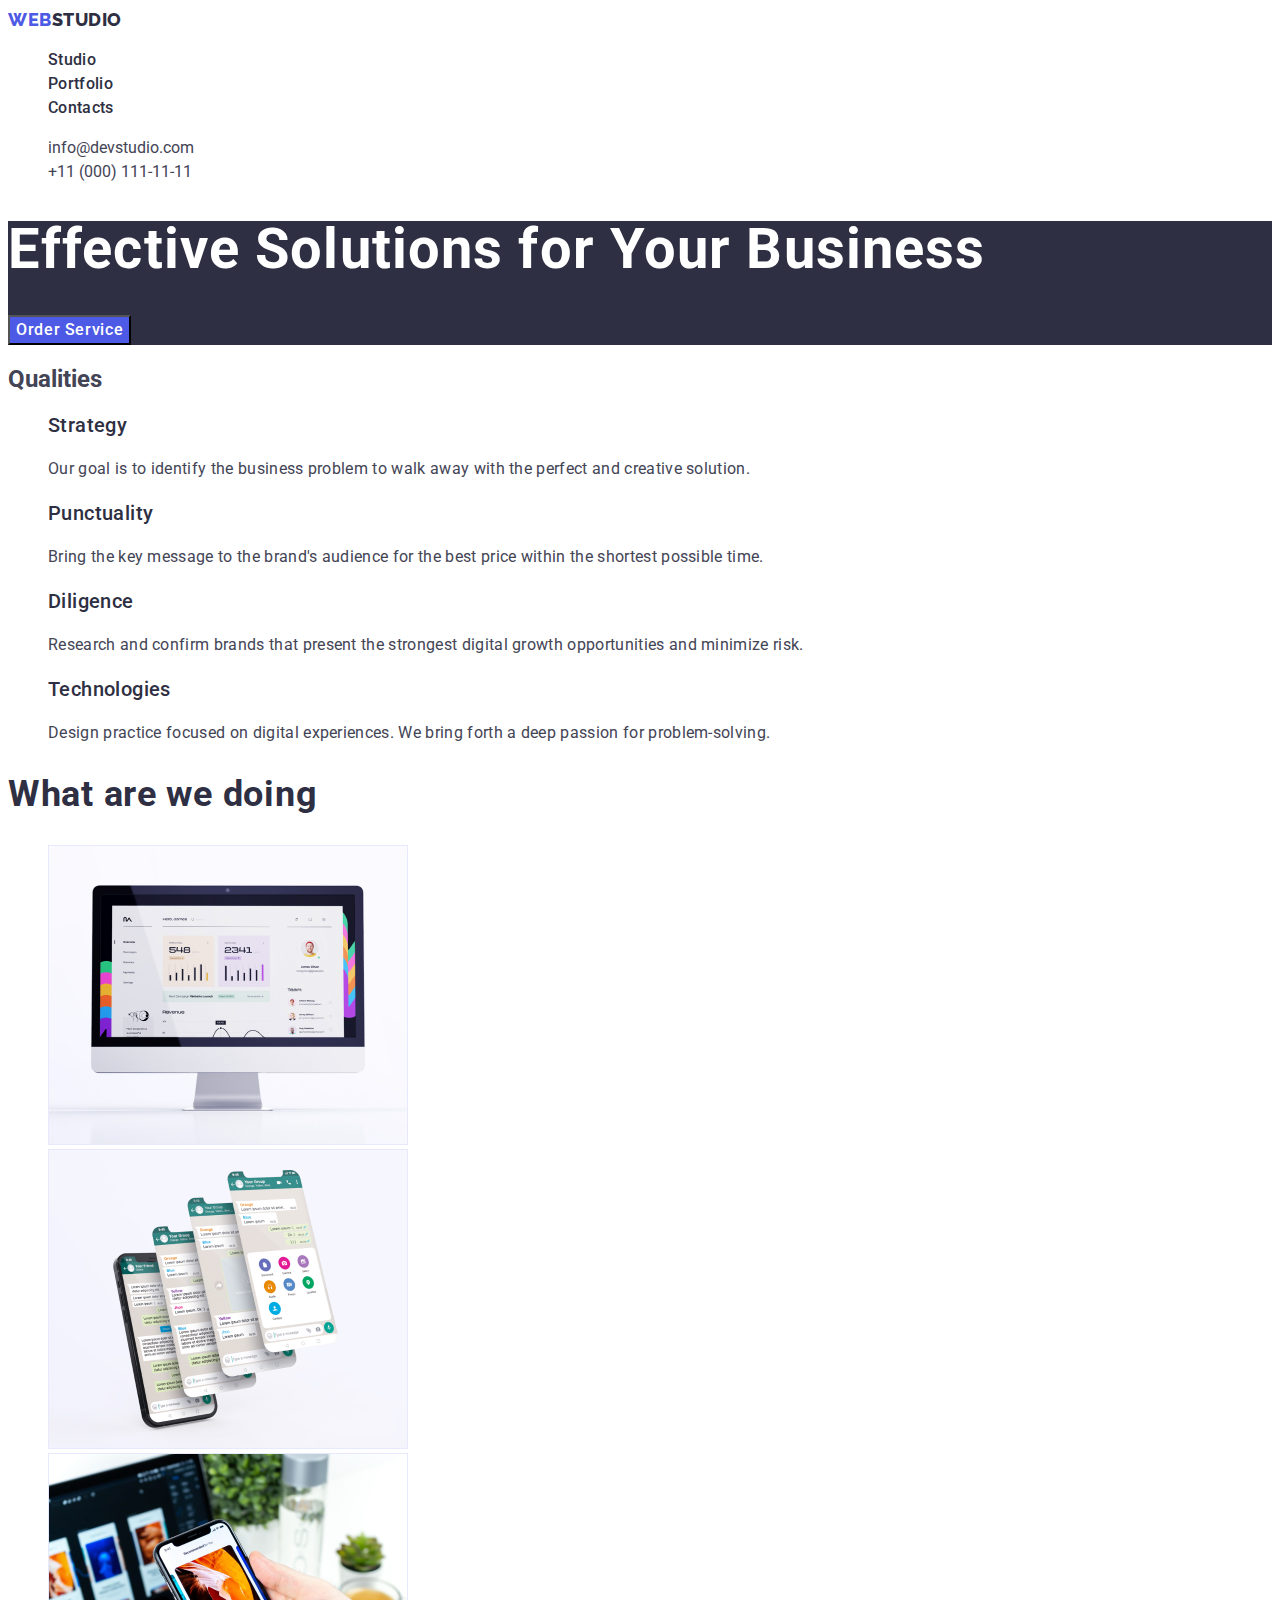
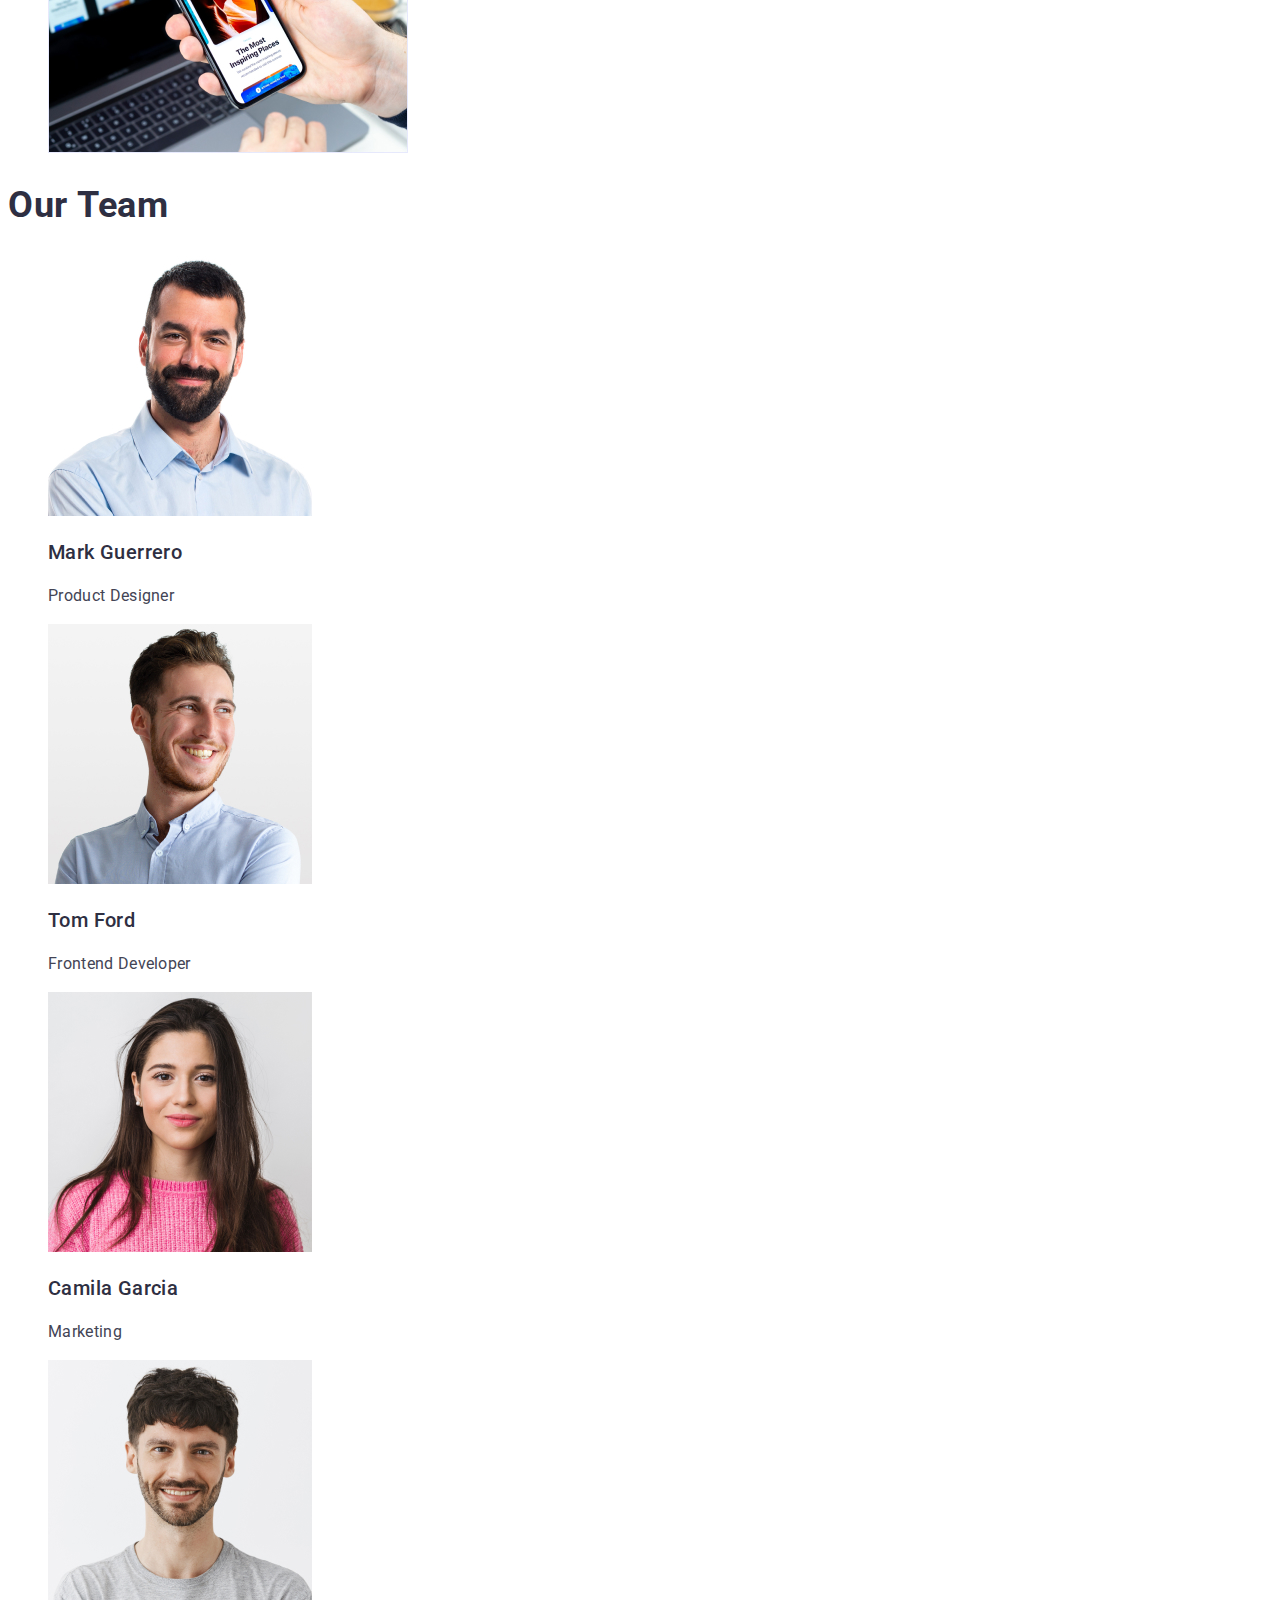
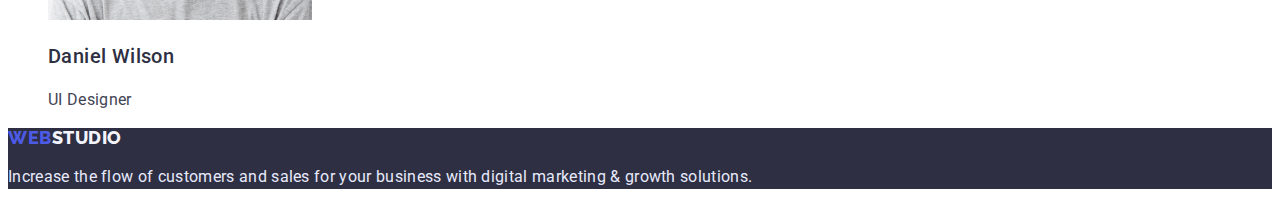
==== index.html @ 1cca3644 "Initial commit" ====
<!DOCTYPE html>
<html lang="en">

<head>
    <meta charset="UTF-8">
    <meta http-equiv="X-UA-Compatible" content="IE=edge">
    <meta name="viewport" content="width=device-width, initial-scale=1.0">
    <link
        href="https://fonts.googleapis.com/css2?family=Raleway:wght@800&family=Roboto:wght@400;500;700;900&display=swap"
        rel="stylesheet">
    <link rel="stylesheet" href="./css/styles.css">
    <title>Business</title>
</head>

<body>
    <!--Header-->
    <header class="page-header">
        <nav class="page-nav">
            <a class="logo-header" href="./index.html">Web<span class="header-logo-dark">Studio</span></a>
            <ul class="header-nav-buttons list">
                <li class="header-button"><a class="header-button-link link" href="./index.html">Studio</a></li>
                <li class="header-button"><a class="header-button-link link" href="./portfolio.html">Portfolio</a></li>
                <li class="header-button"><a class="header-button-link link" href="">Contacts</a></li>
            </ul>
        </nav>
        <address class="header-adress">
            <ul class="address-list">
                <li class="address-list-item">
                    <a class="address-list-link" href="mailto:info@devstudio.com">info@devstudio.com</a>
                </li>
                <li class="address-list-item">
                    <a class="address-list-link" href="tel:+110001111111">+11 (000) 111-11-11</a>
                </li>
            </ul>
        </address>
    </header>
    <!--Main-->
    <main class="main-page">
        <section class="main-section">
            <h1 class="main-title">Effective Solutions for Your Business</h1>
            <button class="hero-button" type="button">Order Service</button>
        </section>
        <section class="main-section-qualities">
            <h2 class="main-title-qualities">Qualities</h2>
            <ul class="list-qualities list">
                <li class="list-qualities-item">
                    <h3 class="section-title">Strategy</h3>
                    <p class="main-page-text">Our goal is to identify the business
                        problem to walk away with the perfect and creative solution.</p>
                </li>
                <li class="list-qualities-item">
                    <h3 class="section-title">Punctuality</h3>
                    <p class="main-page-text">Bring the key message to the brand's audience for the best price within
                        the shortest possible
                        time.</p>
                </li>
                <li class="list-qualites-item">
                    <h3 class="section-title">Diligence</h3>
                    <p class="main-page-text">Research and confirm brands that present the strongest digital growth
                        opportunities and minimize risk.</p>
                </li>
                <li class="list-qualities-item">
                    <h3 class="section-title">Technologies</h3>
                    <p class="main-page-text">Design practice focused on digital experiences. We bring forth a deep
                        passion for problem-solving.</p>
                </li>
            </ul>
        </section>

        <section class="main-section-doing">
            <h2 class="main-title-images">What are we doing</h2>
            <ul class="list-images-doings list">
                <li class="list-images-item"><img class="picture-computer" src="./images/pc.jpg" alt="computer"
                        width="360"></li>
                <li class="list-images-item"><img class="picture-screen" src="./images/screen.jpg" alt="screen"
                        width="360"></li>
                <li class="list-images-item"><img class="picture-phone" src="./images/phone.jpg" alt="phone"
                        width="360"></li>
            </ul>
        </section>

        <section class="main-section-images-team">
            <h2 class="main-title-images">Our Team</h2>
            <ul class="list-our-team list">
                <li class="list-our-team-item">
                    <img class="picture-designer" src="./images/mg.jpg" alt="Product Designer.jpg" width="264">
                    <h3 class="section-title">Mark Guerrero</h3>
                    <p class="main-page-text">Product Designer</p>
                </li>
                <li class="list-our-team-item">
                    <img class="picture-developer" src="./images/tf.jpg" alt="Frontend Developer" width="264">
                    <h3 class="section-title">Tom Ford</h3>
                    <p class="main-page-text">Frontend Developer</p>
                </li>
                <li class="list-our-team-item">
                    <img class="picture-marketing" src="./images/cg.jpg" alt="Marketing" width="264">
                    <h3 class="section-title">Camila Garcia</h3>
                    <p class="main-page-text">Marketing</p>
                </li>
                <li class="list-our-team-item">
                    <img class="picture-UI" src="./images/dw.jpg" alt="UI Designer" width="264">
                    <h3 class="section-title">Daniel Wilson</h3>
                    <p class="main-page-text">UI Designer</p>
                </li>
            </ul>
        </section>
    </main>
    <!--Footer-->
    <footer class="page-footer">
        <a class="footer-logo link" href="./index.html">Web<span class="footer-logo-white">Studio</span></a>
        <p class="text-footer">Increase the flow of customers and sales for your business with digital marketing
            & growth solutions.</p>
    </footer>
</body>

</html>
---- css/styles.css ----
:root {
 --iris: #4D5AE5;
 --ocean: #404BBF;
 --navy-blue: #2E2F42;
 --green: #31D0AA;
 --slate: #434455;
 --light-slate: #8E8F99;
 --cornflower: #E7E9FC;
 --cloud: #F4F4FD;
 --navy-blue-modal: #2E2F42;
 --white: #FFFFFF;
}

.list{
list-style: none;
}

.link{
    text-decoration:none;
}

body {font-family: 'Roboto', sans-serif;
    color: var(--slate);
}
    
/*===============Header=================*/

.address-list-item {
list-style: none;
}

.address-list-link {
    text-decoration: none;
    font-style: normal;
    font-size: 16px;
    line-height: 1.5;
    color: var(--slate);
}

.address-list-link:hover,
.address-list-link:focus {
color: var(--ocean);
}

/* .header-nav-item {

}
.header-nav-link {

} */
.header-nav-link:hover, 
.header-nav-link:focus {
color: var(--ocean);
}

.logo-header {
    text-decoration: none;
    font-family: 'Raleway', sans-serif;
        font-weight: 800;
        font-size: 18px;
        line-height: 1.33;
        letter-spacing: 0.03em;
        text-transform: uppercase;
        color: var(--iris);
}

.header-logo-dark {
    color: var(--navy-blue);
}


.header-button-link {
    font-weight: 500;
    font-size: 16px;
    line-height: 1.5;
    letter-spacing: 0.02em;
    color: var(--navy-blue);

}

.header-button-link:hover,
.header-button-link:focus {
    color: var(--ocean);
}

/*===============Header=================*/


/*===============Main===================*/

.main-section{
    background: var(--navy-blue);
}

.section-title {
font-weight: 500;
font-size: 20px;
line-height: 1.2;
letter-spacing: 0.02em;
color: var(--navy-blue);
   
}

.main-page-text {
font-size: 16px;
line-height: 1.5;
letter-spacing: 0.02em;
color: var(--slate);

}

.main-title-portfolio{
    font-size: 56px;
    line-height: 1.0;
    letter-spacing: 0.02em;
    color: var(--navy-blue);
}

.main-title{
        font-size: 56px;
        line-height: 1.0;
        letter-spacing: 0.02em;
        color: var(--white);
}

.main-title-images {
    font-size: 36px;
    line-height: 1.11;
    letter-spacing: 0.02em;
    color: var(--navy-blue);

}
 
.hero-button {
    font-family: 'Roboto', sans-serif;
    font-weight: 500;
    font-size: 16px;
    line-height: 1.5;
    letter-spacing: 0.04em;
    cursor: pointer;
    background: var(--iris);
    color: var(--white); 
    }
    

.hero-button:hover,
.hero-button:focus {
    background: var(--ocean);
    color:var(--white);
}
.menu-item-button{
    font-family: 'Roboto',sans-serif;
    font-weight: 500;
    font-size: 16px;
    line-height: 1.5;
    letter-spacing: 0.04em;
    background: var(--white);
    color: var(--iris);
        
}
.menu-item-button:hover,
.menu-item-button:focus {
background: var(--ocean);
color:var(--white);
cursor: pointer;
}
 
/*===============Main===================*/


/*===============Footer=================*/
.footer-logo {
    text-decoration: none;
    font-family: 'Raleway',sans-serif; 
    font-weight: 800;
    font-size: 18px;
    line-height: 1.16;
    letter-spacing: 0.03em;
    text-transform: uppercase;
    color: var(--iris);
}

.footer-logo-white {
    color: var(--cloud)
}

.page-footer{
background: var(--navy-blue);
}

.text-footer{
    font-size: 16px;
    line-height: 1.5;
    letter-spacing: 0.02em;
    color: var(--cornflower);
}

/*===============Footer=================*/
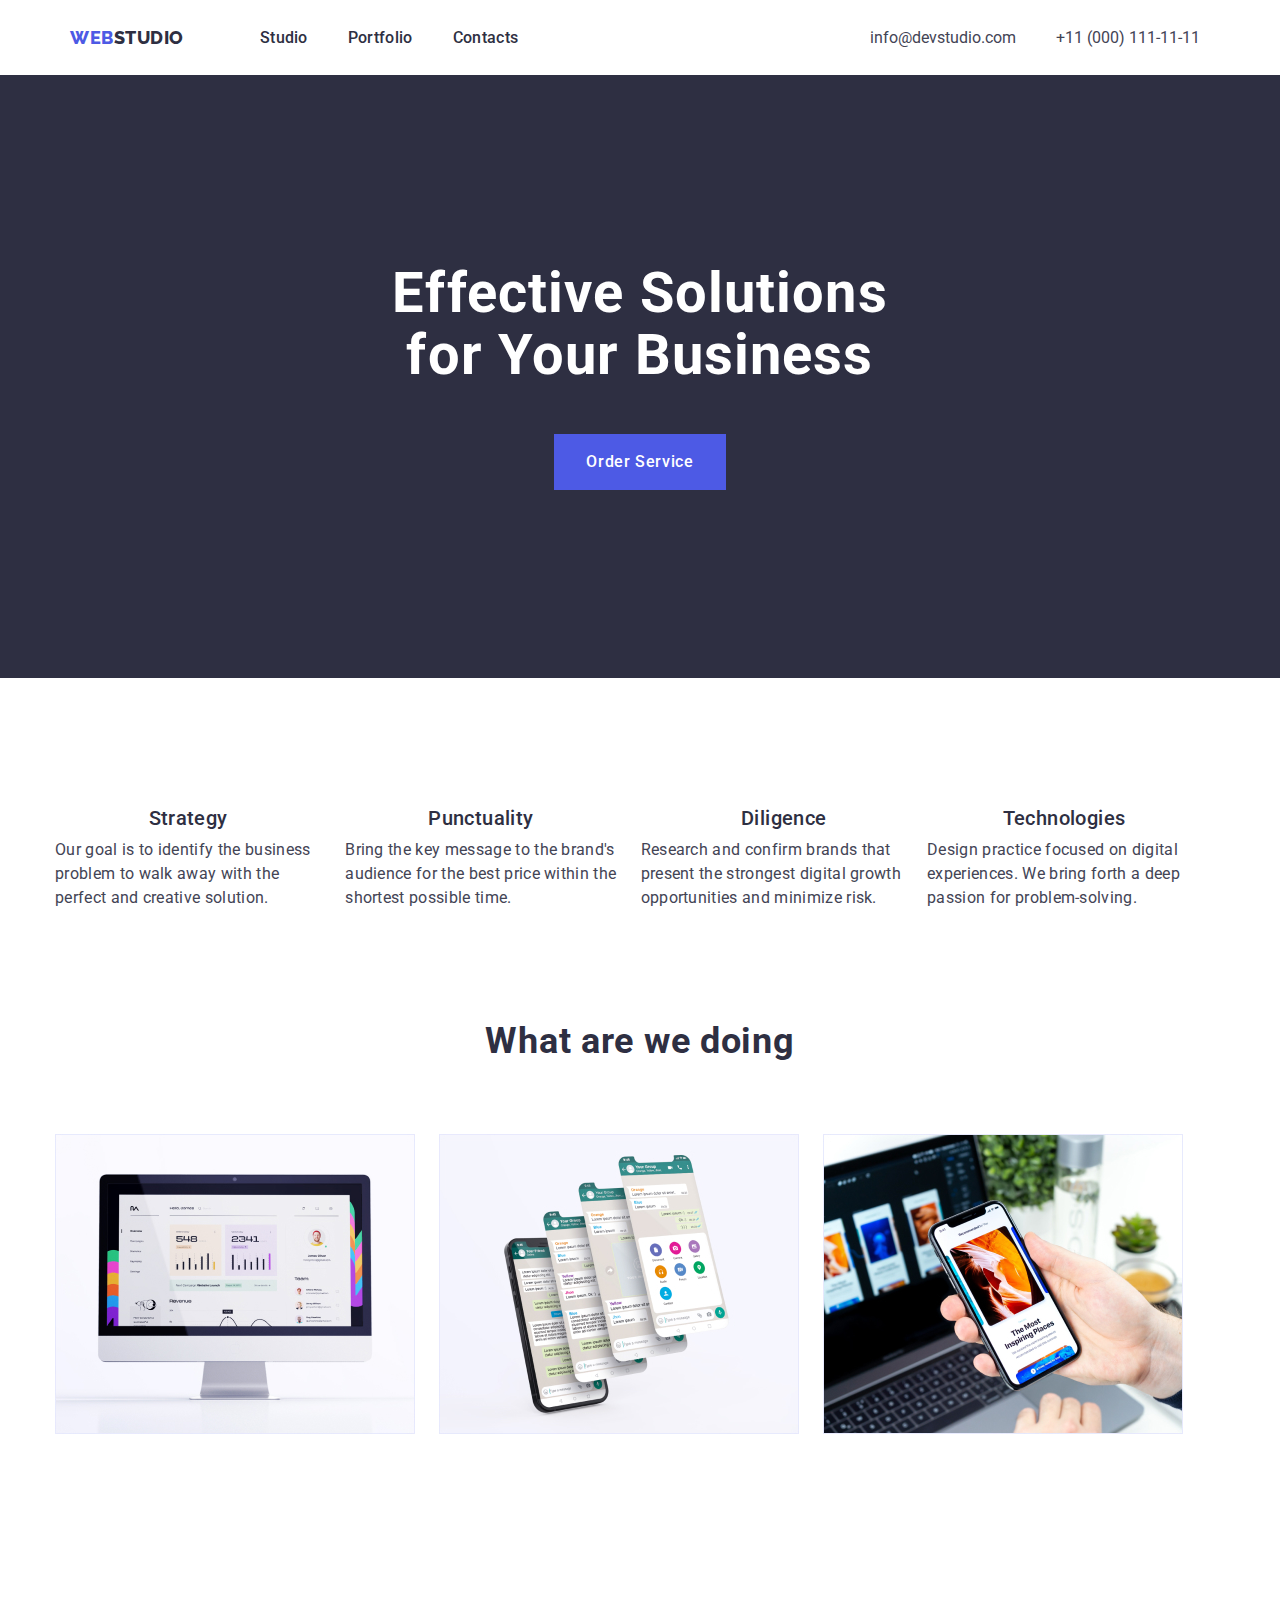
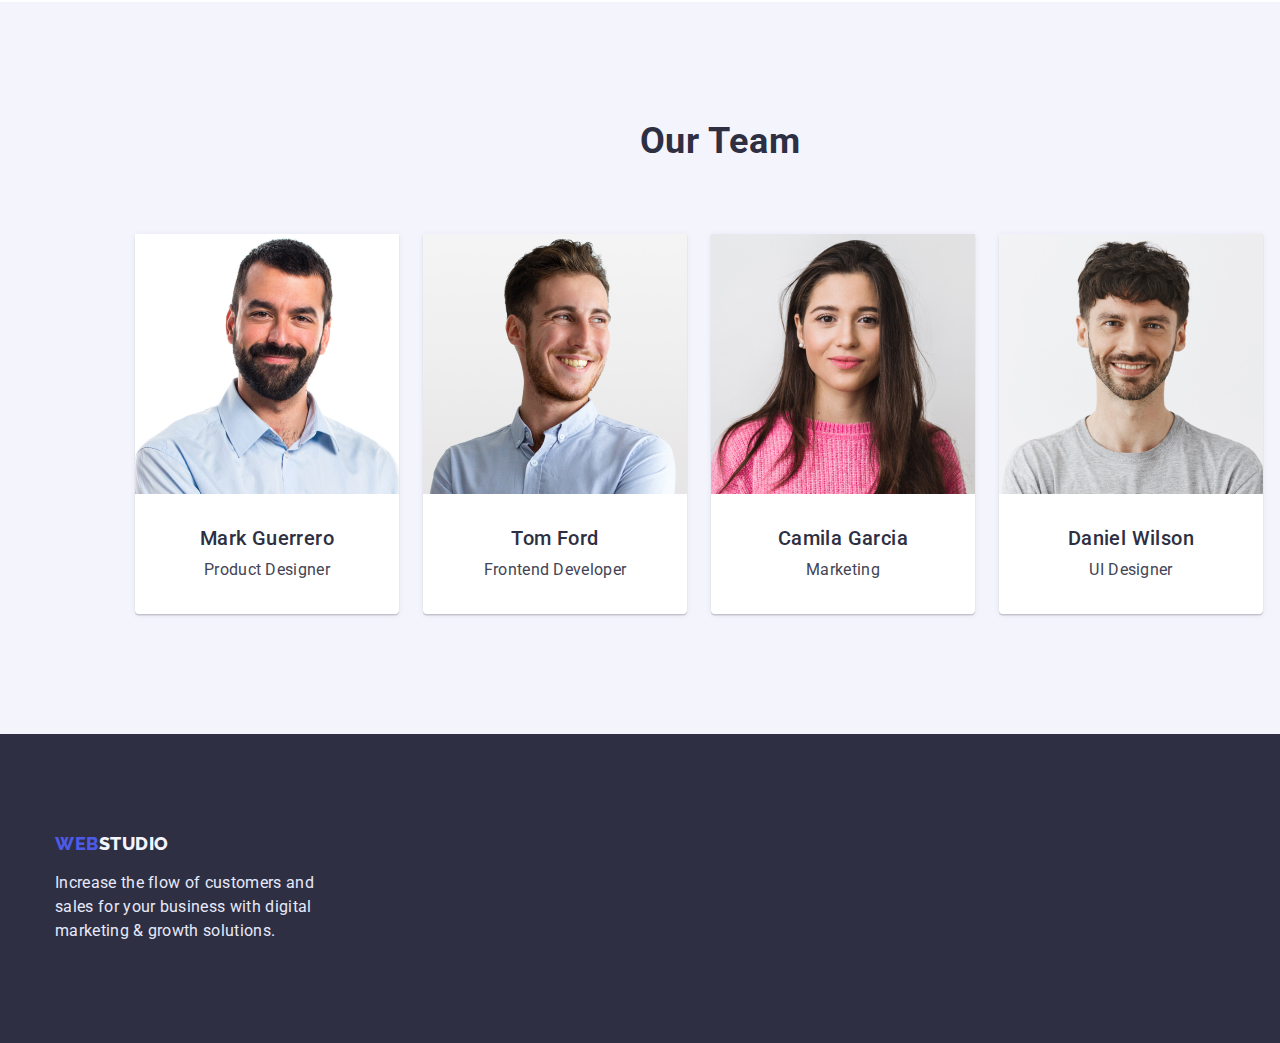
==== commit 0123e495: "homework 3-final version" ====
--- a/index.html
+++ b/index.html
@@ -5,112 +5,148 @@
     <meta charset="UTF-8">
     <meta http-equiv="X-UA-Compatible" content="IE=edge">
     <meta name="viewport" content="width=device-width, initial-scale=1.0">
+    <title>Business</title>
     <link
         href="https://fonts.googleapis.com/css2?family=Raleway:wght@800&family=Roboto:wght@400;500;700;900&display=swap"
-        rel="stylesheet">
+        rel="stylesheet" />
+    <link rel="stylesheet"
+        href="https://cdnjs.cloudflare.com/ajax/libs/modern-normalize/1.1.0/modern-normalize.min.css" />
     <link rel="stylesheet" href="./css/styles.css">
-    <title>Business</title>
+    <!-- Нормалізація стилів -->
+
 </head>
 
 <body>
     <!--Header-->
-    <header class="page-header">
-        <nav class="page-nav">
-            <a class="logo-header" href="./index.html">Web<span class="header-logo-dark">Studio</span></a>
-            <ul class="header-nav-buttons list">
-                <li class="header-button"><a class="header-button-link link" href="./index.html">Studio</a></li>
-                <li class="header-button"><a class="header-button-link link" href="./portfolio.html">Portfolio</a></li>
-                <li class="header-button"><a class="header-button-link link" href="">Contacts</a></li>
-            </ul>
-        </nav>
-        <address class="header-adress">
-            <ul class="address-list">
-                <li class="address-list-item">
-                    <a class="address-list-link" href="mailto:info@devstudio.com">info@devstudio.com</a>
-                </li>
-                <li class="address-list-item">
-                    <a class="address-list-link" href="tel:+110001111111">+11 (000) 111-11-11</a>
-                </li>
-            </ul>
-        </address>
+    <header class="page-header container">
+        <div class="container page-header-conteiner">
+            <nav class="page-nav">
+                <a class="logo-header" href="./index.html">Web<span class="header-logo-dark">Studio</span></a>
+                <ul class="header-nav-buttons list">
+                    <li class="header-button"><a class="header-button-link link" href="./index.html">Studio</a></li>
+                    <li class="header-button"><a class="header-button-link link" href="./portfolio.html">Portfolio</a>
+                    </li>
+                    <li class="header-button"><a class="header-button-link link" href="">Contacts</a></li>
+                </ul>
+            </nav>
+            <address class="header-adress">
+                <ul class="address-list">
+                    <li class="address-list-item">
+                        <a class="address-list-link" href="mailto:info@devstudio.com">info@devstudio.com</a>
+                    </li>
+                    <li class="address-list-item">
+                        <a class="address-list-link" href="tel:+110001111111">+11 (000) 111-11-11</a>
+                    </li>
+                </ul>
+            </address>
+        </div>
     </header>
     <!--Main-->
     <main class="main-page">
-        <section class="main-section">
-            <h1 class="main-title">Effective Solutions for Your Business</h1>
-            <button class="hero-button" type="button">Order Service</button>
+        <section class="hero">
+            <div class="hero-section container">
+                <h1 class="main-title">Effective Solutions for Your Business</h1>
+                <button class="hero-button" type="button">Order Service</button>
+            </div>
         </section>
         <section class="main-section-qualities">
-            <h2 class="main-title-qualities">Qualities</h2>
-            <ul class="list-qualities list">
-                <li class="list-qualities-item">
-                    <h3 class="section-title">Strategy</h3>
-                    <p class="main-page-text">Our goal is to identify the business
-                        problem to walk away with the perfect and creative solution.</p>
-                </li>
-                <li class="list-qualities-item">
-                    <h3 class="section-title">Punctuality</h3>
-                    <p class="main-page-text">Bring the key message to the brand's audience for the best price within
-                        the shortest possible
-                        time.</p>
-                </li>
-                <li class="list-qualites-item">
-                    <h3 class="section-title">Diligence</h3>
-                    <p class="main-page-text">Research and confirm brands that present the strongest digital growth
-                        opportunities and minimize risk.</p>
-                </li>
-                <li class="list-qualities-item">
-                    <h3 class="section-title">Technologies</h3>
-                    <p class="main-page-text">Design practice focused on digital experiences. We bring forth a deep
-                        passion for problem-solving.</p>
-                </li>
-            </ul>
+            <div class="container">
+                <!--<h2 class="main-title-qualities">Qualities</h2>-->
+                <ul class="list-qualities list">
+                    <li class="list-qualities-item">
+                        <h3 class="section-title qualities">Strategy</h3>
+                        <p class="main-page-text">Our goal is to identify the business
+                            problem to walk away with the perfect and creative solution.</p>
+                    </li>
+                    <li class="list-qualities-item">
+                        <h3 class="section-title qualities">Punctuality</h3>
+                        <p class="main-page-text">Bring the key message to the brand's audience for the best
+                            price
+                            within
+                            the shortest possible
+                            time.</p>
+                    </li>
+                    <li class="list-qualites-item">
+                        <h3 class="section-title qualities">Diligence</h3>
+                        <p class="main-page-text">Research and confirm brands that present the strongest digital
+                            growth
+                            opportunities and minimize risk.</p>
+                    </li>
+                    <li class="list-qualities-item">
+                        <h3 class="section-title qualities">Technologies</h3>
+                        <p class="main-page-text">Design practice focused on digital experiences. We bring forth
+                            a deep
+                            passion for problem-solving.</p>
+                    </li>
+                </ul>
+            </div>
         </section>
 
         <section class="main-section-doing">
-            <h2 class="main-title-images">What are we doing</h2>
-            <ul class="list-images-doings list">
-                <li class="list-images-item"><img class="picture-computer" src="./images/pc.jpg" alt="computer"
-                        width="360"></li>
-                <li class="list-images-item"><img class="picture-screen" src="./images/screen.jpg" alt="screen"
-                        width="360"></li>
-                <li class="list-images-item"><img class="picture-phone" src="./images/phone.jpg" alt="phone"
-                        width="360"></li>
-            </ul>
+            <div class="container">
+                <h2 class="main-title-images">What are we doing</h2>
+                <ul class="list-images-doings list">
+                    <li class="list-images-item"><img class="picture-computer" src="./images/pc.jpg" alt="computer"
+                            width="360"></li>
+                    <li class="list-images-item"><img class="picture-screen" src="./images/screen.jpg" alt="screen"
+                            width="360"></li>
+                    <li class="list-images-item"><img class="picture-phone" src="./images/phone.jpg" alt="phone"
+                            width="360"></li>
+                </ul>
+            </div>
         </section>
 
-        <section class="main-section-images-team">
-            <h2 class="main-title-images">Our Team</h2>
-            <ul class="list-our-team list">
-                <li class="list-our-team-item">
-                    <img class="picture-designer" src="./images/mg.jpg" alt="Product Designer.jpg" width="264">
-                    <h3 class="section-title">Mark Guerrero</h3>
-                    <p class="main-page-text">Product Designer</p>
-                </li>
-                <li class="list-our-team-item">
-                    <img class="picture-developer" src="./images/tf.jpg" alt="Frontend Developer" width="264">
-                    <h3 class="section-title">Tom Ford</h3>
-                    <p class="main-page-text">Frontend Developer</p>
-                </li>
-                <li class="list-our-team-item">
-                    <img class="picture-marketing" src="./images/cg.jpg" alt="Marketing" width="264">
-                    <h3 class="section-title">Camila Garcia</h3>
-                    <p class="main-page-text">Marketing</p>
-                </li>
-                <li class="list-our-team-item">
-                    <img class="picture-UI" src="./images/dw.jpg" alt="UI Designer" width="264">
-                    <h3 class="section-title">Daniel Wilson</h3>
-                    <p class="main-page-text">UI Designer</p>
-                </li>
-            </ul>
+        <section class="main-section-images-team container">
+            <div class="container">
+                <h2 class="main-title-images">Our Team</h2>
+                <ul class="list-our-team list">
+                    <li class="list-our-team-item all-picture-team">
+                        <img class="picture-designer " src="./images/mg.jpg" alt="Product Designer.jpg" width="264">
+                        <div class="text-image-team">
+                            <h3 class="section-title picture">Mark Guerrero</h3>
+                            <p class="main-page-text our-team-dscr">Product Designer</p>
+                        </div>
+                    </li>
+                    <li class="list-our-team-item all-picture-team">
+                        <img class="picture-developer " src="./images/tf.jpg" alt="Frontend Developer" width="264">
+                        <div class="text-image-team">
+                            <h3 class="section-title picture">Tom Ford</h3>
+                            <p class="main-page-text our-team-dscr">Frontend Developer</p>
+                        </div>
+                    </li>
+                    <li class="list-our-team-item all-picture-team">
+                        <img class="picture-marketing " src="./images/cg.jpg" alt="Marketing" width="264">
+                        <div class="text-image-team">
+                            <h3 class="section-title picture">Camila Garcia</h3>
+                            <p class="main-page-text our-team-dscr">Marketing</p>
+                        </div>
+                    </li>
+                    <li class="list-our-team-item all-picture-team">
+                        <img class="picture-UI " src="./images/dw.jpg" alt="UI Designer" width="264">
+                        <div class="text-image-team">
+                            <h3 class="section-title picture">Daniel Wilson</h3>
+                            <p class="main-page-text our-team-dscr">UI Designer</p>
+                        </div>
+                    </li>
+                </ul>
+            </div>
         </section>
+
     </main>
     <!--Footer-->
-    <footer class="page-footer">
-        <a class="footer-logo link" href="./index.html">Web<span class="footer-logo-white">Studio</span></a>
-        <p class="text-footer">Increase the flow of customers and sales for your business with digital marketing
-            & growth solutions.</p>
+
+    <footer class="footer">
+        <div class="container foter-wrap">
+            <a class="footer-logo link" href="./index.html">Web<span class="footer-logo-white">Studio</span></a>
+            <p class="text-footer">Increase the flow of customers and sales for your business with digital
+                marketing &
+                growth solutions.</p>
+        </div>
     </footer>
+
+
+
+
 </body>
 
 </html>--- a/css/styles.css
+++ b/css/styles.css
@@ -11,6 +11,43 @@
  --white: #FFFFFF;
 }
 
+body {
+    font-family: 'Roboto', sans-serif;
+    color: var(--slate);
+}
+
+.container {
+    width: 1200px;
+    margin-left: auto;
+    margin-right: auto;
+    padding-left: 15px;
+    padding-right: 15px;
+}
+
+h1,
+h2,
+h3,
+h4,
+p {
+    margin-top: 0;
+    margin-bottom: 0;
+}
+
+ul,
+ol {
+    margin-top: 0;
+    margin-bottom: 0;
+    padding-left: 0;
+}
+
+img {
+    display: block;
+}
+
+button{
+cursor: pointer;
+}
+
 .list{
 list-style: none;
 }
@@ -19,11 +56,11 @@
     text-decoration:none;
 }
 
-body {font-family: 'Roboto', sans-serif;
-    color: var(--slate);
-}
+
+
     
 /*===============Header=================*/
+
 
 .address-list-item {
 list-style: none;
@@ -68,7 +105,6 @@
     color: var(--navy-blue);
 }
 
-
 .header-button-link {
     font-weight: 500;
     font-size: 16px;
@@ -88,6 +124,8 @@
 
 /*===============Main===================*/
 
+
+
 .main-section{
     background: var(--navy-blue);
 }
@@ -98,7 +136,19 @@
 line-height: 1.2;
 letter-spacing: 0.02em;
 color: var(--navy-blue);
-   
+text-align: center;
+}
+
+
+.our-team-dscr {
+    text-align: center;
+}
+
+.hero {
+    text-align: center;
+    background: #2E2F42;
+    padding-top: 188px;
+    padding-bottom: 188px;
 }
 
 .main-page-text {
@@ -106,7 +156,6 @@
 line-height: 1.5;
 letter-spacing: 0.02em;
 color: var(--slate);
-
 }
 
 .main-title-portfolio{
@@ -117,10 +166,16 @@
 }
 
 .main-title{
-        font-size: 56px;
-        line-height: 1.0;
-        letter-spacing: 0.02em;
-        color: var(--white);
+    margin-left: auto;
+    margin-right: auto;
+    font-size: 56px;
+    line-height: 1.1;
+    letter-spacing: 0.02em;
+    color: var(--white);
+    width: 496px;
+    text-align: center; 
+          
+         
 }
 
 .main-title-images {
@@ -128,10 +183,24 @@
     line-height: 1.11;
     letter-spacing: 0.02em;
     color: var(--navy-blue);
-
+    text-align: center;
+
+}
+
+
+
+.list-our-team-item {
+    background: #FFFFFF;
+    box-shadow: 0px 1px 6px rgba(46, 47, 66, 0.08), 0px 1px 1px rgba(46, 47, 66, 0.16), 0px 2px 1px rgba(46, 47, 66, 0.08);
+    border-radius: 0px 0px 4px 4px; 
 }
  
 .hero-button {
+    padding-top: 16px;
+    padding-bottom: 16px;
+    padding-left: 32px;
+    padding-right: 32px;
+    border: 4px;
     font-family: 'Roboto', sans-serif;
     font-weight: 500;
     font-size: 16px;
@@ -178,21 +247,222 @@
     letter-spacing: 0.03em;
     text-transform: uppercase;
     color: var(--iris);
+  
 }
 
 .footer-logo-white {
-    color: var(--cloud)
-}
-
-.page-footer{
-background: var(--navy-blue);
-}
+color: var(--cloud)
+}
+ 
+.footer {
+    padding-top: 100px;
+    padding-bottom: 100px;
+    background-color: var(--navy-blue);
+}
+
+
 
 .text-footer{
     font-size: 16px;
     line-height: 1.5;
     letter-spacing: 0.02em;
     color: var(--cornflower);
-}
+    width: 264px;
+    margin-top: 16px;
+}
+
+/*===============Footer=================*/
+
+/*===============Header=================*/
+
+.page-header-conteiner {
+    display: flex;
+    align-items: center;
+    justify-content: space-between;
+    
+     
+}
+
+.page-header{
+padding-top: 25.5px;
+padding-bottom: 25.5px;
+}
+
+.page-nav {
+    display: flex;
+    align-items: center;
+}
+
+.address-list {
+    display: flex;
+    align-items: center;
+}
+
+.header-nav-buttons {
+    display: flex;
+    align-items: center;
+}
+
+.logo-header {
+    margin-right: 76px;
+ 
+}
+
+.header-button:not(:last-child) {
+    margin-right: 40px;}
+    
+.address-list-link{
+    margin-right: 40px;
+}
+/*===============Header=================*/
+
+/*===============Main===================*/
+
+ 
+
+
+
+
+.hero-button{
+margin-top: 48px;
+
+}
+
+.main-section-qualities{
+ padding-top: 128px;
+ padding-bottom: 112x;   
+}
+.qualities{
+margin-bottom: 8px;
+}
+.main-section-doing {
+padding-top: 112px;
+padding-bottom: 120px;
+
+}
+
+/* .main-section-images-team{
+padding-top: 120px;
+
+} */
+
+.main-title-images {
+   margin-bottom: 72px; 
+}
+
+.list-qualities{
+display: flex;
+}
+.list-qualities-item{
+margin-right: 24px;
+}
+.list-images-doings{
+display: flex;
+flex-wrap:wrap;
+margin-right: 24px;
+}
+
+.list-images-doings-item:nth-child(3n){
+margin-right: 0px;
+}
+
+.list-our-team{
+display: flex;
+flex-wrap: wrap;
+gap: 24px;
+}
+
+.main-section-images-team{
+padding-top: 120px;
+padding-bottom: 120px;
+Width:1440px;
+background-color:#F4F4FD ;
+
+}
+
+
+.text-image-team {
+padding-top: 32px;
+padding-bottom: 32px;
+}
+
+.picture {
+margin-bottom: 8px;
+}
+/*===============Portfolio===================*/
+.menu-buttons{
+display: flex;
+flex-wrap: wrap;
+gap: 24px;
+margin-top: 96px;;
+justify-content: center;
+}
+
+
+.menu-item-button{
+padding-top: 12px;
+padding-bottom: 12px;
+padding-left: 24px;
+padding-right: 24px;
+border-radius: 4px;
+background: var(--cloud);
+border: 1px solid #E7E9FC;
+border-radius: 4px;
+}
+
+.list-images{
+display: flex;
+flex-wrap: wrap;
+margin-top: 72px;
+}
+
+.section-title-portfolio{
+padding-top: 32px;
+padding-left: 16px;
+}
+
+
+.text-portfolio{
+padding-top: 8px;
+padding-bottom:32px ;
+padding-left: 16px;
+}
+
+
+
+.border-img-portfolio{
+    border-right: 1px solid var(--cornflower);
+    border-bottom: 1px solid var(--cornflower);
+    border-left: 1px solid var(--cornflower);
+}
+
+.list-images-item{
+margin-right: 24px;
+margin-bottom: 48px;
+}
+.list-images-item:nth-child(3n) {
+    margin-right: 0px;
+}
+
+/*.list-images-item:nth-child(-n+3) {
+    margin-bottom: 0px;
+
+}*/
+
+
+/*===============Portfolio===================*/
+
+
+/*===============Main===================*/
+
+
+
+/*===============Footer=================*/
+
+
+
+
+
+
 
 /*===============Footer=================*/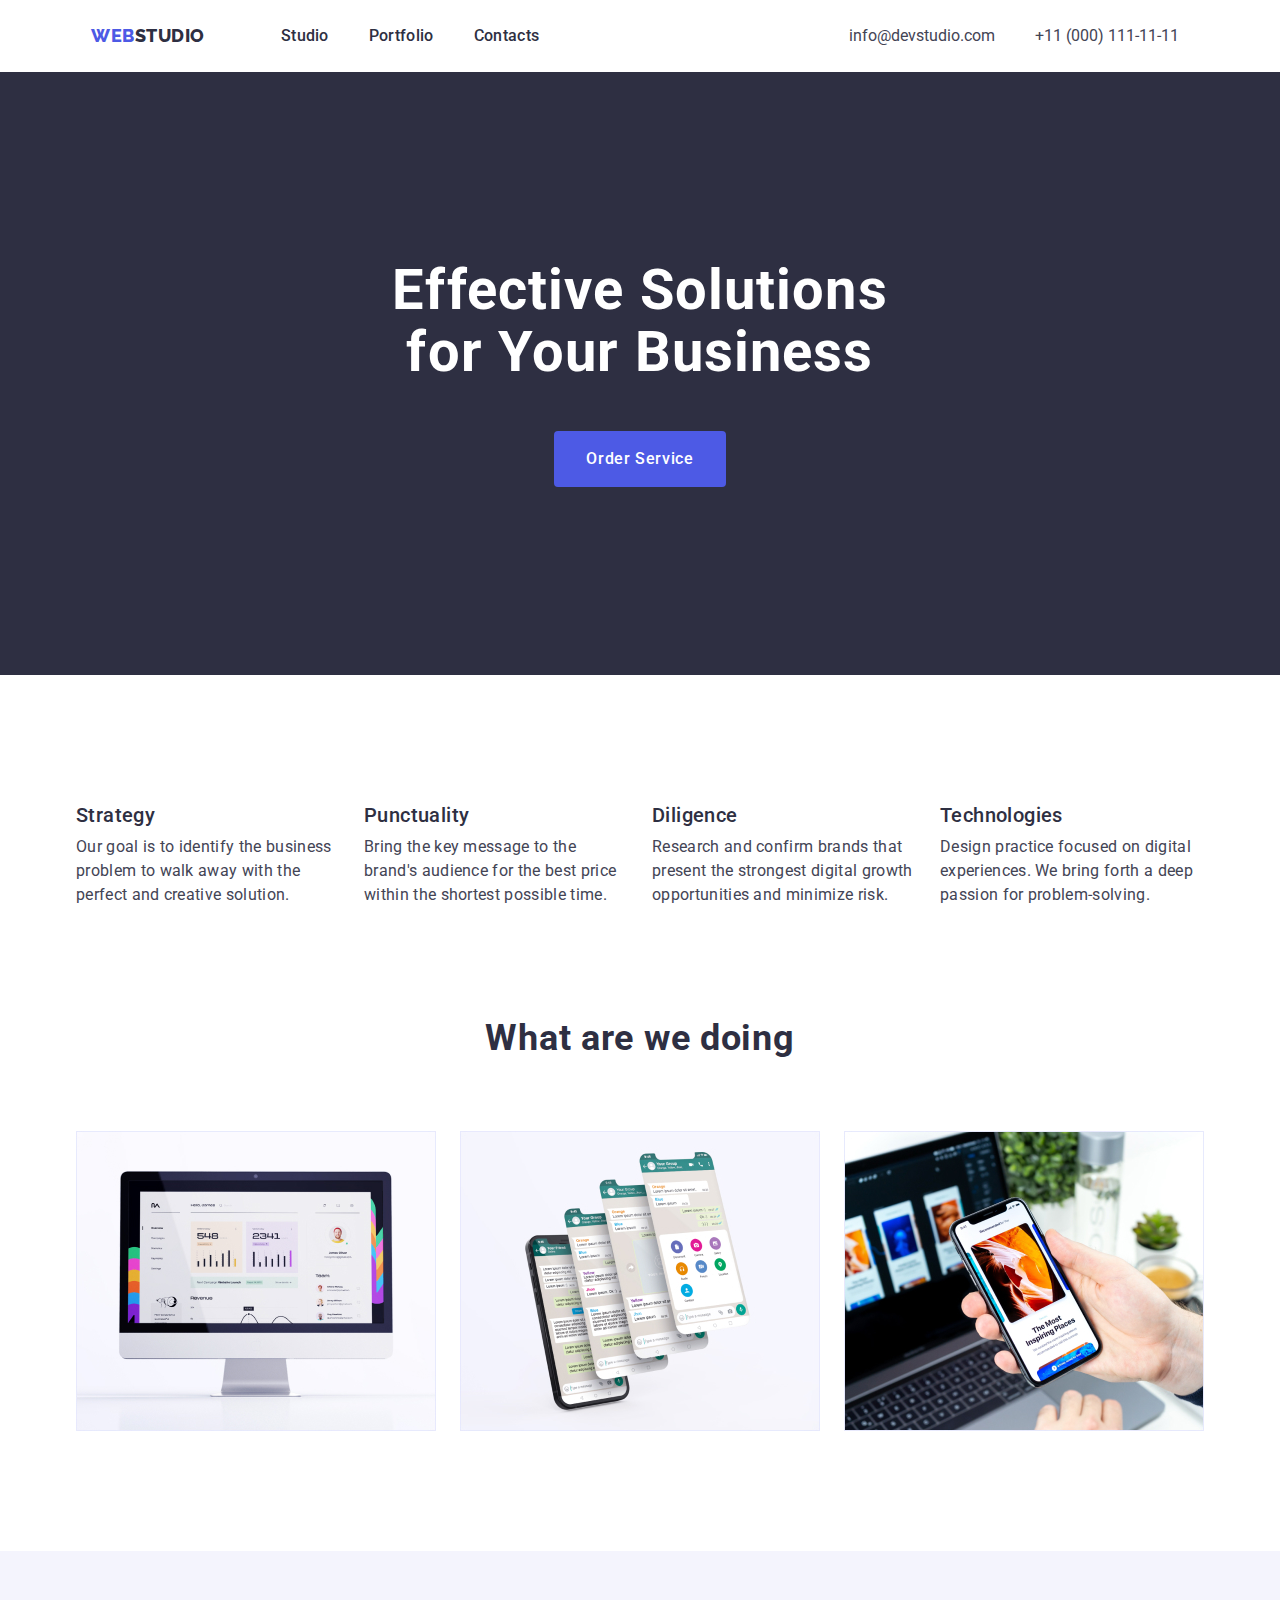
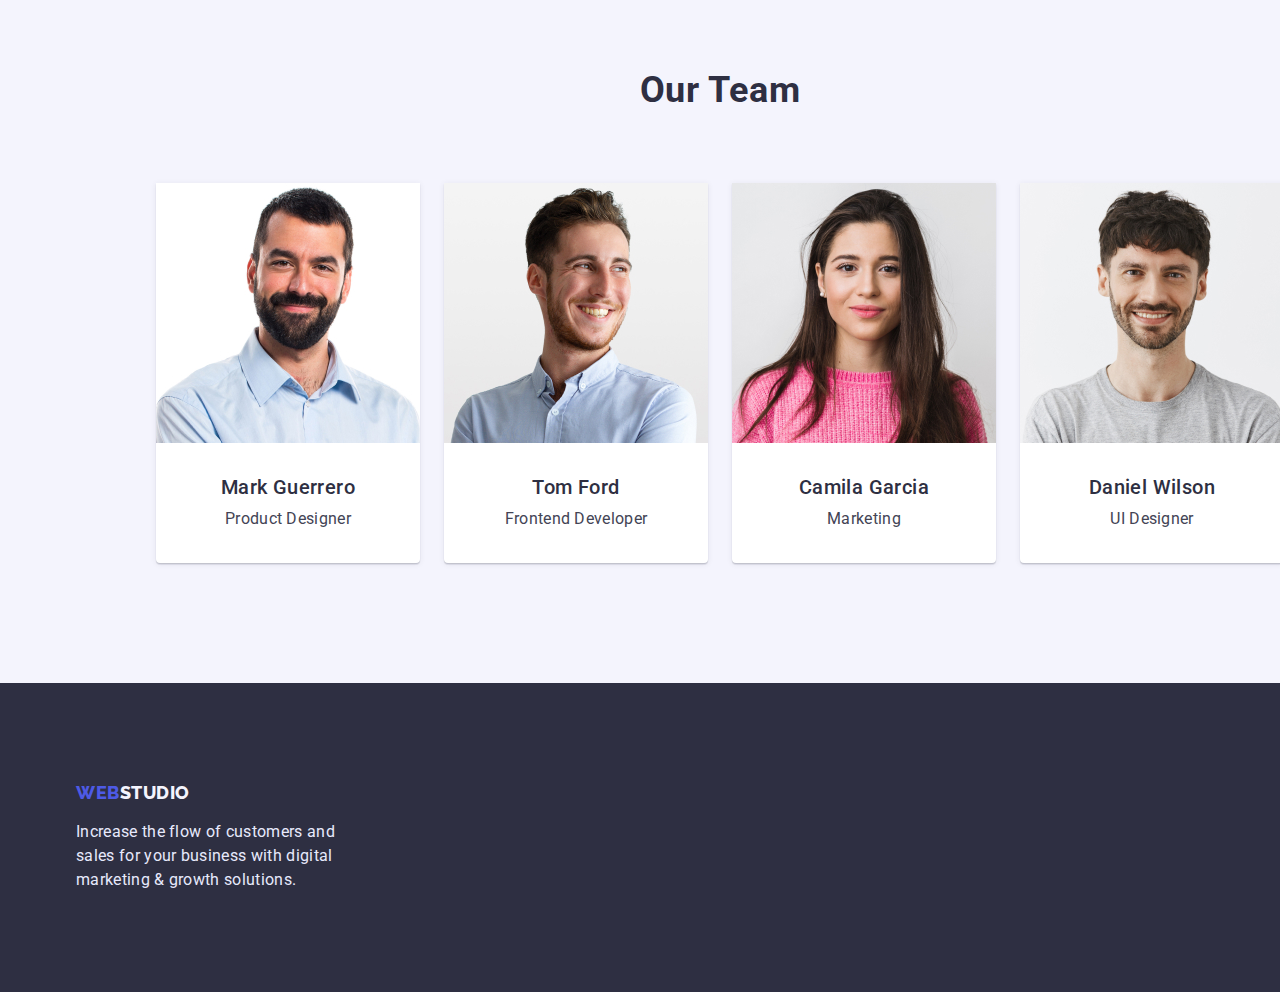
==== commit 54b13918: "homework 3" ====
--- a/index.html
+++ b/index.html
@@ -12,8 +12,7 @@
     <link rel="stylesheet"
         href="https://cdnjs.cloudflare.com/ajax/libs/modern-normalize/1.1.0/modern-normalize.min.css" />
     <link rel="stylesheet" href="./css/styles.css">
-    <!-- Нормалізація стилів -->
-
+    <!-- Нормалізація стилів-->
 </head>
 
 <body>
@@ -66,7 +65,7 @@
                             the shortest possible
                             time.</p>
                     </li>
-                    <li class="list-qualites-item">
+                    <li class="list-qualities-item">
                         <h3 class="section-title qualities">Diligence</h3>
                         <p class="main-page-text">Research and confirm brands that present the strongest digital
                             growth
--- a/css/styles.css
+++ b/css/styles.css
@@ -17,7 +17,7 @@
 }
 
 .container {
-    width: 1200px;
+    width: 1158px;
     margin-left: auto;
     margin-right: auto;
     padding-left: 15px;
@@ -106,11 +106,14 @@
 }
 
 .header-button-link {
+    display: block;
     font-weight: 500;
     font-size: 16px;
     line-height: 1.5;
     letter-spacing: 0.02em;
     color: var(--navy-blue);
+    padding-top: 24px;
+   padding-bottom: 24px;
 
 }
 
@@ -136,9 +139,18 @@
 line-height: 1.2;
 letter-spacing: 0.02em;
 color: var(--navy-blue);
+
+}
+.section-title-portfolio{
+font-weight: 500;
+    font-size: 20px;
+    line-height: 1.2;
+    letter-spacing: 0.02em;
+    color: var(--navy-blue);
+}
+.picture{
 text-align: center;
 }
-
 
 .our-team-dscr {
     text-align: center;
@@ -201,6 +213,7 @@
     padding-left: 32px;
     padding-right: 32px;
     border: 4px;
+    border-radius: 4px;
     font-family: 'Roboto', sans-serif;
     font-weight: 500;
     font-size: 16px;
@@ -279,14 +292,16 @@
     display: flex;
     align-items: center;
     justify-content: space-between;
+    /* padding-top: 24px;
+    padding-bottom: 24px; */
     
      
 }
 
-.page-header{
-padding-top: 25.5px;
-padding-bottom: 25.5px;
-}
+/* .header-button{
+padding-top: 24px;
+padding-bottom: 24px;
+} */
 
 .page-nav {
     display: flex;
@@ -312,6 +327,7 @@
     margin-right: 40px;}
     
 .address-list-link{
+
     margin-right: 40px;
 }
 /*===============Header=================*/
@@ -350,17 +366,29 @@
    margin-bottom: 72px; 
 }
 
-.list-qualities{
+.list-qualities {
 display: flex;
 }
-.list-qualities-item{
-margin-right: 24px;
-}
+
+.list-qualities-item {
+    max-width: 264px;
+    margin-right: 24px;
+}
+
+.list-qualities-item {
+    flex-basis: calc((100% - 72px) / 4);
+    margin-right: 24px;
+}
+
+.list-qualities-item:nth-child(4n) {
+    margin-right: 0;
+}
+
 .list-images-doings{
 display: flex;
 flex-wrap:wrap;
-margin-right: 24px;
-}
+}
+
 
 .list-images-doings-item:nth-child(3n){
 margin-right: 0px;
@@ -390,15 +418,29 @@
 margin-bottom: 8px;
 }
 /*===============Portfolio===================*/
+
+.page-header-portfolio{
+background: var(--white);
+    box-shadow: 0px 1px 6px rgba(46, 47, 66, 0.08), 0px 1px 1px rgba(46, 47, 66, 0.16), 0px 2px 1px rgba(46, 47, 66, 0.08);
+    border-radius: 0px 0px 4px 4px;
+    border: 1px var(--cornflower);
+}
+
+/*background: var(--white);
+border-bottom: 1px solid var(--cornflower);
+box-shadow:(0px 4px 4px rgba(0, 0, 0, 0.25)), */
+
 .menu-buttons{
 display: flex;
 flex-wrap: wrap;
 gap: 24px;
-margin-top: 96px;;
 justify-content: center;
 }
 
-
+.main-page-section{
+padding-top: 97px;
+padding-bottom: 120px;
+}
 .menu-item-button{
 padding-top: 12px;
 padding-bottom: 12px;
@@ -407,13 +449,12 @@
 border-radius: 4px;
 background: var(--cloud);
 border: 1px solid #E7E9FC;
-border-radius: 4px;
 }
 
 .list-images{
+padding-top: 73px;
 display: flex;
 flex-wrap: wrap;
-margin-top: 72px;
 }
 
 .section-title-portfolio{
@@ -437,17 +478,20 @@
 }
 
 .list-images-item{
+width: 360px;
 margin-right: 24px;
-margin-bottom: 48px;
+margin-bottom:48px;;
 }
 .list-images-item:nth-child(3n) {
     margin-right: 0px;
 }
 
-/*.list-images-item:nth-child(-n+3) {
-    margin-bottom: 0px;
-
-}*/
+.list-images-item:nth-last-child(-n+3){
+margin-bottom: 0px;
+
+}
+
+
 
 
 /*===============Portfolio===================*/
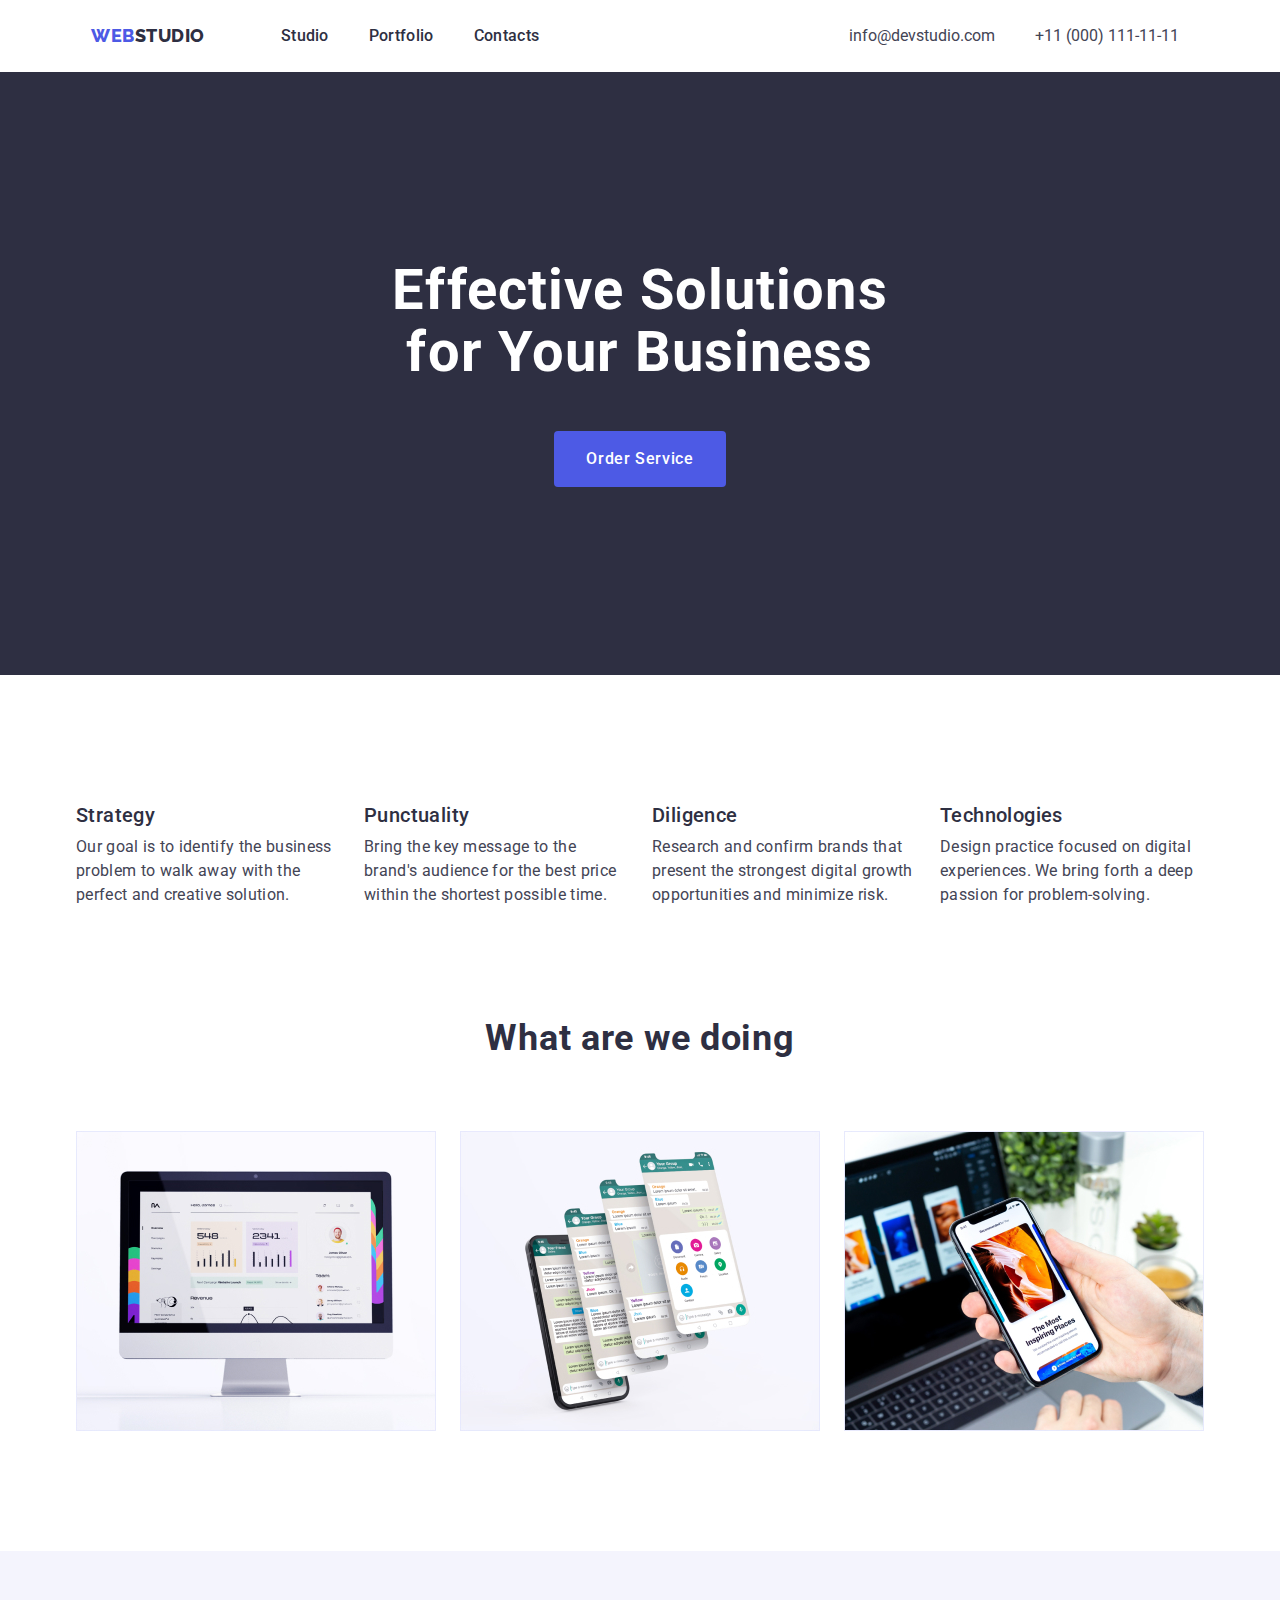
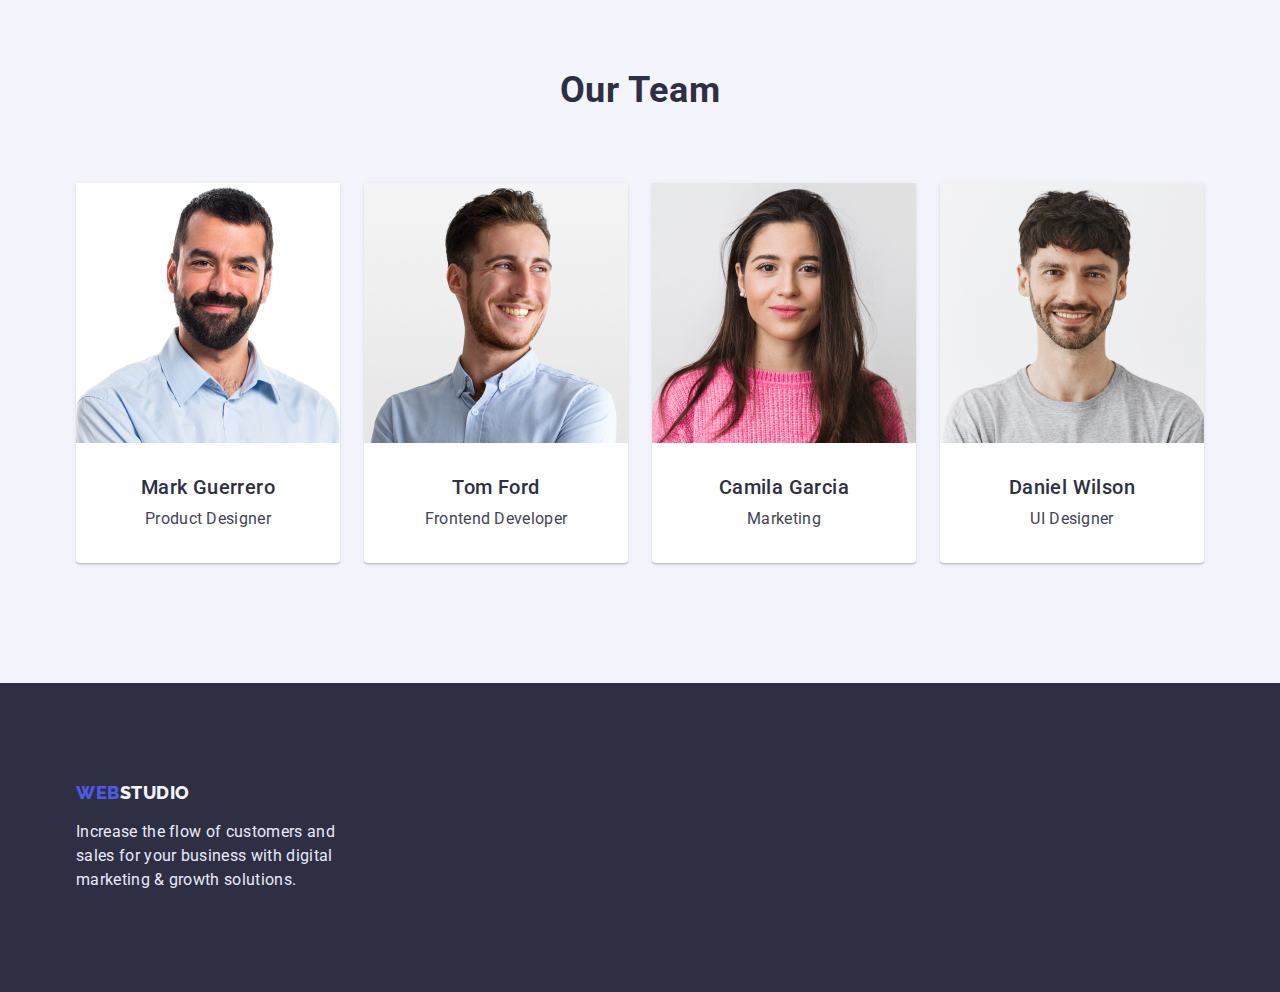
==== commit c2e80088: "replacement of the homework" ====
--- a/index.html
+++ b/index.html
@@ -95,7 +95,7 @@
             </div>
         </section>
 
-        <section class="main-section-images-team container">
+        <section class="main-section-images-team ">
             <div class="container">
                 <h2 class="main-title-images">Our Team</h2>
                 <ul class="list-our-team list">
--- a/css/styles.css
+++ b/css/styles.css
@@ -403,7 +403,6 @@
 .main-section-images-team{
 padding-top: 120px;
 padding-bottom: 120px;
-Width:1440px;
 background-color:#F4F4FD ;
 
 }
@@ -452,19 +451,19 @@
 }
 
 .list-images{
-padding-top: 73px;
+margin-top: 73px;
 display: flex;
 flex-wrap: wrap;
 }
 
-.section-title-portfolio{
+/*.section-title-portfolio{
 padding-top: 32px;
 padding-left: 16px;
-}
+}*/
 
 
 .text-portfolio{
-padding-top: 8px;
+margin-top: 8px;
 padding-bottom:32px ;
 padding-left: 16px;
 }
@@ -475,6 +474,8 @@
     border-right: 1px solid var(--cornflower);
     border-bottom: 1px solid var(--cornflower);
     border-left: 1px solid var(--cornflower);
+    padding-top: 32px;
+    padding-left: 16px;
 }
 
 .list-images-item{
